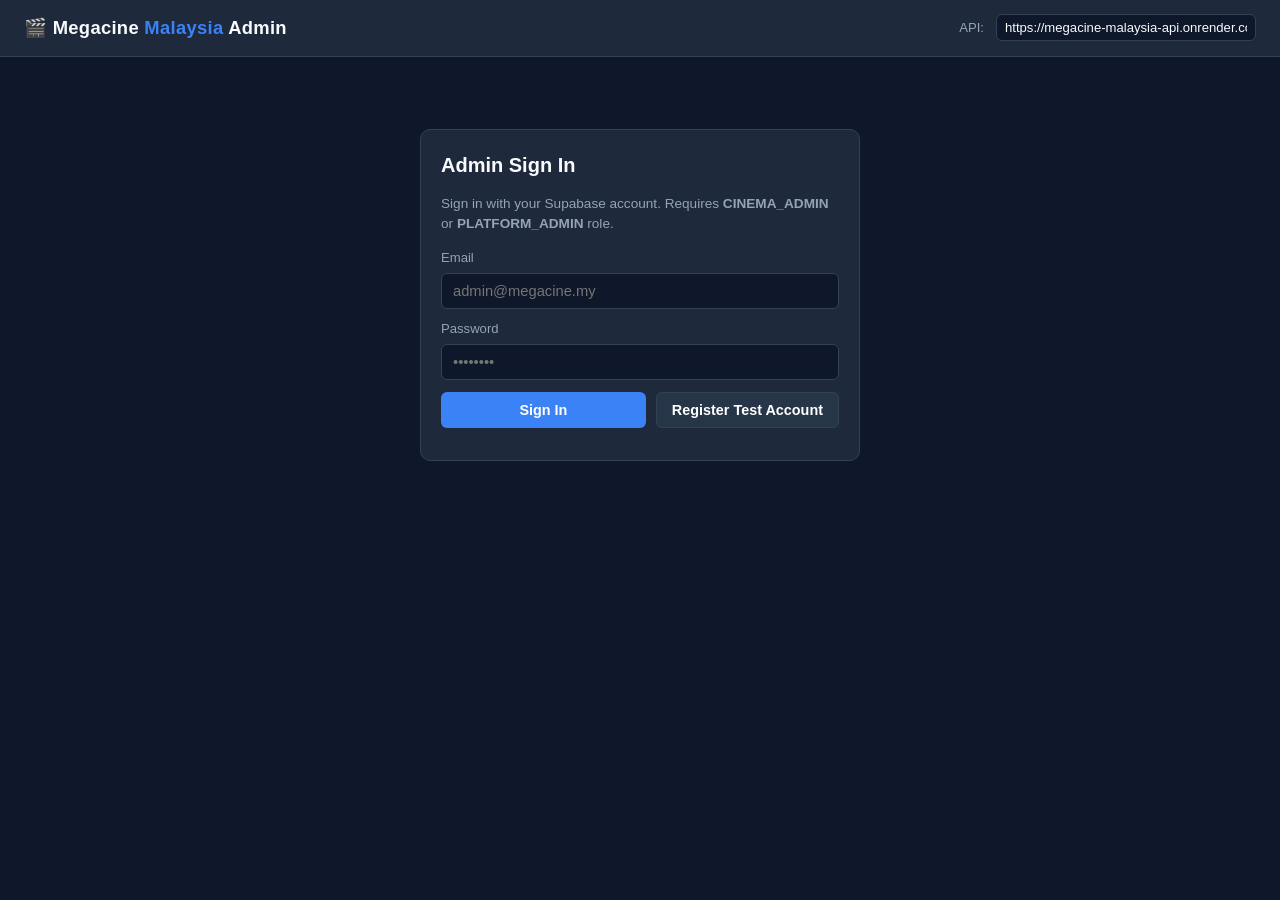
==== admin-web/index.html @ ab8604d0 "chore(monorepo): sync full stack workspace (backend, admin-web, mobile-app, docs)" ====
﻿<!DOCTYPE html>
<html lang="en">
<head>
  <meta charset="UTF-8" />
  <meta name="viewport" content="width=device-width, initial-scale=1.0" />
  <title>Megacine Malaysia — Cinema Admin Portal</title>
  <link rel="stylesheet" href="styles.css" />
</head>
<body>
  <header class="topbar">
    <div class="brand">🎬 Megacine <span>Malaysia</span> Admin</div>
    <div class="topbar-right">
      <label for="apiBaseInput" style="color:#94a3b8;">API:</label>
      <input id="apiBaseInput" type="text" style="width:260px;padding:5px 8px;font-size:0.82rem;" />
      <span id="userBadge" class="hidden"></span>
      <button id="logoutBtn" class="btn btn-secondary btn-sm hidden">Logout</button>
    </div>
  </header>

  <main class="container">
    <!-- Auth Gate -->
    <section id="authSection" class="card auth-card">
      <h2>Admin Sign In</h2>
      <p style="color:#94a3b8;font-size:0.85rem;margin-bottom:14px;">
        Sign in with your Supabase account. Requires <strong>CINEMA_ADMIN</strong> or <strong>PLATFORM_ADMIN</strong> role.
      </p>
      <form id="loginForm">
        <div class="field">
          <label>Email</label>
          <input id="loginEmail" type="email" required placeholder="admin@megacine.my" />
        </div>
        <div class="field">
          <label>Password</label>
          <input id="loginPassword" type="password" required minlength="6" placeholder="••••••••" />
        </div>
        <div style="display:flex;gap:10px;margin-top:12px;">
          <button type="submit" class="btn" style="flex:1;">Sign In</button>
          <button type="button" id="signupBtn" class="btn btn-secondary">Register Test Account</button>
        </div>
      </form>
      <p id="authHint" style="color:#fbbf24;font-size:0.82rem;margin-top:12px;"></p>
    </section>

    <!-- Main Dashboard -->
    <section id="appSection" class="hidden">
      <nav class="tabs">
        <button class="tab-btn active" data-tab="moviesTab">🎥 Movies</button>
        <button class="tab-btn" data-tab="auditoriumsTab">🏛️ Cinemas & Halls</button>
        <button class="tab-btn" data-tab="showtimesTab">🗓️ Showtimes & Seats</button>
        <button class="tab-btn" data-tab="ordersTab">🧾 Cinema Orders</button>
      </nav>

      <!-- TAB 1: MOVIES -->
      <div id="moviesTab" class="tab-panel">
        <div class="card">
          <h3>Create New Movie</h3>
          <form id="createMovieForm" class="form-grid">
            <div class="field"><label>Title *</label><input name="title" required maxlength="200" /></div>
            <div class="field"><label>Duration (mins) *</label><input name="duration_minutes" type="number" min="1" max="600" value="120" required /></div>
            <div class="field"><label>Rating</label><input name="rating" placeholder="P12 / 16 / U" maxlength="15" /></div>
            <div class="field"><label>Language</label><input name="language" value="English" maxlength="50" /></div>
            <div class="field"><label>Release Date</label><input name="release_date" type="date" /></div>
            <div class="field">
              <label>Status</label>
              <select name="status">
                <option value="NOW_SHOWING">NOW_SHOWING</option>
                <option value="COMING_SOON">COMING_SOON</option>
                <option value="ARCHIVED">ARCHIVED</option>
              </select>
            </div>
            <div class="field" style="grid-column:1 / -1;"><label>Synopsis</label><input name="synopsis" placeholder="Short plot summary..." /></div>
            <div><button type="submit" class="btn">+ Add Movie</button></div>
          </form>
        </div>
        <div class="card">
          <h3>Movie Catalog</h3>
          <div class="table-wrap">
            <table>
              <thead><tr><th>Title</th><th>Duration</th><th>Language</th><th>Rating</th><th>Status</th><th>Quick Action</th></tr></thead>
              <tbody id="moviesTableBody"></tbody>
            </table>
          </div>
        </div>
      </div>

      <!-- TAB 2: AUDITORIUMS -->
      <div id="auditoriumsTab" class="tab-panel hidden">
        <div class="card">
          <h3>Create Auditorium & Batch-Generate Seats</h3>
          <form id="createAuditoriumForm" class="form-grid">
            <div class="field"><label>Cinema *</label><select name="cinema_id" id="audCinemaSelect" required></select></div>
            <div class="field"><label>Hall Name *</label><input name="name" placeholder="Hall 2 / IMAX" required maxlength="60" /></div>
            <div class="field"><label>Rows (1-50) *</label><input name="total_rows" type="number" min="1" max="50" value="6" required /></div>
            <div class="field"><label>Cols (1-50) *</label><input name="total_cols" type="number" min="1" max="50" value="10" required /></div>
            <div class="field"><label>VIP Rows (comma separated)</label><input name="vip_rows" placeholder="E,F" /></div>
            <div style="align-self:end;"><button type="submit" class="btn">+ Create Hall & Seats</button></div>
          </form>
        </div>
        <div class="card">
          <h3>Cinemas & Configured Halls</h3>
          <div class="table-wrap">
            <table>
              <thead><tr><th>Cinema</th><th>Location</th><th>Auditoriums</th></tr></thead>
              <tbody id="cinemasTableBody"></tbody>
            </table>
          </div>
        </div>
      </div>

      <!-- TAB 3: SHOWTIMES -->
      <div id="showtimesTab" class="tab-panel hidden">
        <div class="card">
          <h3>Schedule Showtime (Auto Overlap Check + Seat Generation)</h3>
          <form id="createShowtimeForm" class="form-grid">
            <div class="field"><label>Movie *</label><select name="movie_id" id="stMovieSelect" required></select></div>
            <div class="field"><label>Auditorium *</label><select name="auditorium_id" id="stAudSelect" required></select></div>
            <div class="field"><label>Start Time (MYT) *</label><input name="start_time" type="datetime-local" required /></div>
            <div class="field"><label>Base Price (MYR) *</label><input name="base_price" type="number" step="0.50" min="0" value="20.00" required /></div>
            <div class="field"><label>VIP Surcharge (MYR)</label><input name="vip_surcharge" type="number" step="0.50" min="0" value="5.00" required /></div>
            <div style="align-self:end;"><button type="submit" class="btn">+ Publish Showtime</button></div>
          </form>
        </div>
        <div class="card">
          <h3>Scheduled Showtimes</h3>
          <div class="table-wrap">
            <table>
              <thead><tr><th>Movie</th><th>Cinema / Hall</th><th>Start (MYT)</th><th>Base Price</th><th>Status</th><th>Actions</th></tr></thead>
              <tbody id="showtimesTableBody"></tbody>
            </table>
          </div>
        </div>
      </div>

      <!-- TAB 4: ORDERS -->
      <div id="ordersTab" class="tab-panel hidden">
        <div class="card">
          <div style="display:flex;justify-content:space-between;align-items:center;margin-bottom:12px;flex-wrap:wrap;gap:10px;">
            <h3 style="margin:0;">Cinema-Scoped Orders</h3>
            <div style="display:flex;gap:8px;align-items:center;">
              <select id="orderStatusFilter">
                <option value="">All Statuses</option>
                <option value="PENDING_PAYMENT">PENDING_PAYMENT</option>
                <option value="CONFIRMED">CONFIRMED</option>
                <option value="EXPIRED">EXPIRED</option>
                <option value="REFUNDED">REFUNDED</option>
                <option value="CANCELLED">CANCELLED</option>
              </select>
              <button id="refreshOrdersBtn" class="btn btn-secondary btn-sm">Refresh</button>
            </div>
          </div>
          <div class="table-wrap">
            <table>
              <thead><tr><th>Order No</th><th>Status</th><th>Total (MYR)</th><th>Hold Expires (MYT)</th><th>Created (MYT)</th></tr></thead>
              <tbody id="ordersTableBody"></tbody>
            </table>
          </div>
        </div>
      </div>
    </section>
  </main>

  <!-- Live Seat Map Modal -->
  <div id="seatModal" class="modal-backdrop hidden">
    <div class="modal">
      <div style="display:flex;justify-content:space-between;align-items:center;">
        <h3 id="seatModalTitle" style="margin:0;">Live Seat Map</h3>
        <button id="closeSeatModal" class="btn btn-secondary btn-sm">Close</button>
      </div>
      <div class="screen-bar">SCREEN</div>
      <div id="seatGrid" class="seat-grid"></div>
      <div class="legend">
        <span>🟩 AVAILABLE</span>
        <span>🟨 HELD</span>
        <span>🟥 SOLD</span>
        <span>⬜ BLOCKED</span>
        <span>🟪 Bottom bar = VIP</span>
      </div>
    </div>
  </div>

  <div id="toast" class="toast hidden"></div>

  <script src="config.js"></script>
  <script src="app.js"></script>
</body>
</html>
---- admin-web/styles.css ----
﻿:root {
  --bg: #0f172a;
  --surface: #1e293b;
  --surface-2: #273549;
  --border: #334155;
  --text: #f8fafc;
  --muted: #94a3b8;
  --primary: #3b82f6;
  --primary-hover: #2563eb;
  --success: #10b981;
  --warning: #f59e0b;
  --danger: #ef4444;
  --vip: #a855f7;
}
* { box-sizing: border-box; margin: 0; padding: 0; }
body {
  font-family: -apple-system, BlinkMacSystemFont, "Segoe UI", Roboto, sans-serif;
  background: var(--bg); color: var(--text); line-height: 1.5; min-height: 100vh;
}
.hidden { display: none !important; }
.topbar {
  display: flex; justify-content: space-between; align-items: center;
  padding: 14px 24px; background: var(--surface); border-bottom: 1px solid var(--border);
}
.brand { font-size: 1.15rem; font-weight: 700; letter-spacing: 0.3px; }
.brand span { color: var(--primary); }
.topbar-right { display: flex; align-items: center; gap: 12px; font-size: 0.9rem; }
.container { max-width: 1200px; margin: 24px auto; padding: 0 20px; }
.card {
  background: var(--surface); border: 1px solid var(--border);
  border-radius: 10px; padding: 20px; margin-bottom: 20px;
}
.auth-card { max-width: 440px; margin: 72px auto; }
h2 { font-size: 1.25rem; margin-bottom: 14px; }
h3 { font-size: 1.05rem; margin-bottom: 12px; color: #e2e8f0; }
.form-grid { display: grid; grid-template-columns: repeat(auto-fit, minmax(200px, 1fr)); gap: 12px; }
.field { display: flex; flex-direction: column; gap: 5px; margin-bottom: 10px; }
label { font-size: 0.82rem; color: var(--muted); }
input, select, textarea {
  background: var(--bg); color: var(--text); border: 1px solid var(--border);
  border-radius: 6px; padding: 9px 11px; font-size: 0.92rem;
}
input:focus, select:focus, textarea:focus { outline: 2px solid var(--primary); border-color: transparent; }
.btn {
  background: var(--primary); color: #fff; border: none; border-radius: 6px;
  padding: 9px 15px; font-size: 0.9rem; font-weight: 600; cursor: pointer;
}
.btn:hover { background: var(--primary-hover); }
.btn-secondary { background: var(--surface-2); border: 1px solid var(--border); }
.btn-secondary:hover { background: #334155; }
.btn-danger { background: var(--danger); }
.btn-danger:hover { background: #dc2626; }
.btn-sm { padding: 5px 10px; font-size: 0.8rem; }
.tabs { display: flex; gap: 8px; margin-bottom: 18px; flex-wrap: wrap; }
.tab-btn {
  background: var(--surface); color: var(--muted); border: 1px solid var(--border);
  padding: 9px 16px; border-radius: 8px; cursor: pointer; font-weight: 600;
}
.tab-btn.active { background: var(--primary); color: #fff; border-color: var(--primary); }
.table-wrap { overflow-x: auto; }
table { width: 100%; border-collapse: collapse; font-size: 0.88rem; }
th, td { text-align: left; padding: 10px 12px; border-bottom: 1px solid var(--border); }
th { color: var(--muted); font-weight: 600; background: rgba(15,23,42,0.4); }
.badge {
  display: inline-block; padding: 2px 8px; border-radius: 999px;
  font-size: 0.75rem; font-weight: 700;
}
.badge-green { background: rgba(16,185,129,0.2); color: #34d399; }
.badge-amber { background: rgba(245,158,11,0.2); color: #fbbf24; }
.badge-red { background: rgba(239,68,68,0.2); color: #f87171; }
.badge-blue { background: rgba(59,130,246,0.2); color: #60a5fa; }
.badge-gray { background: rgba(148,163,184,0.2); color: #cbd5e1; }
.toast {
  position: fixed; bottom: 24px; right: 24px; padding: 12px 18px; border-radius: 8px;
  background: var(--surface-2); border: 1px solid var(--border); box-shadow: 0 10px 25px rgba(0,0,0,0.4);
  z-index: 1000; max-width: 380px; font-size: 0.9rem;
}
.toast.error { border-color: var(--danger); color: #fecaca; }
.toast.success { border-color: var(--success); color: #a7f3d0; }
.modal-backdrop {
  position: fixed; inset: 0; background: rgba(0,0,0,0.72);
  display: flex; align-items: center; justify-content: center; z-index: 900; padding: 16px;
}
.modal { background: var(--surface); border: 1px solid var(--border); border-radius: 12px; padding: 20px; width: 100%; max-width: 680px; max-height: 90vh; overflow-y: auto; }
.screen-bar {
  text-align: center; padding: 6px; margin: 10px 0 18px; border-radius: 6px;
  background: linear-gradient(90deg, transparent, #475569, transparent); font-size: 0.78rem; letter-spacing: 3px; color: var(--muted);
}
.seat-grid { display: flex; flex-direction: column; gap: 8px; align-items: center; }
.seat-row { display: flex; gap: 6px; align-items: center; }
.row-tag { width: 22px; font-size: 0.8rem; color: var(--muted); font-weight: 700; }
.seat-cell {
  width: 34px; height: 30px; border-radius: 5px; font-size: 0.72rem; font-weight: 700;
  display: flex; align-items: center; justify-content: center; border: 1px solid transparent;
}
.seat-AVAILABLE { background: rgba(16,185,129,0.22); border-color: var(--success); color: #6ee7b7; }
.seat-HELD { background: rgba(245,158,11,0.25); border-color: var(--warning); color: #fcd34d; }
.seat-SOLD { background: rgba(239,68,68,0.25); border-color: var(--danger); color: #fca5a5; }
.seat-BLOCKED { background: rgba(148,163,184,0.2); border-color: #64748b; color: #94a3b8; }
.seat-vip { box-shadow: inset 0 -3px 0 var(--vip); }
.legend { display: flex; gap: 14px; justify-content: center; margin-top: 14px; font-size: 0.8rem; color: var(--muted); flex-wrap: wrap; }
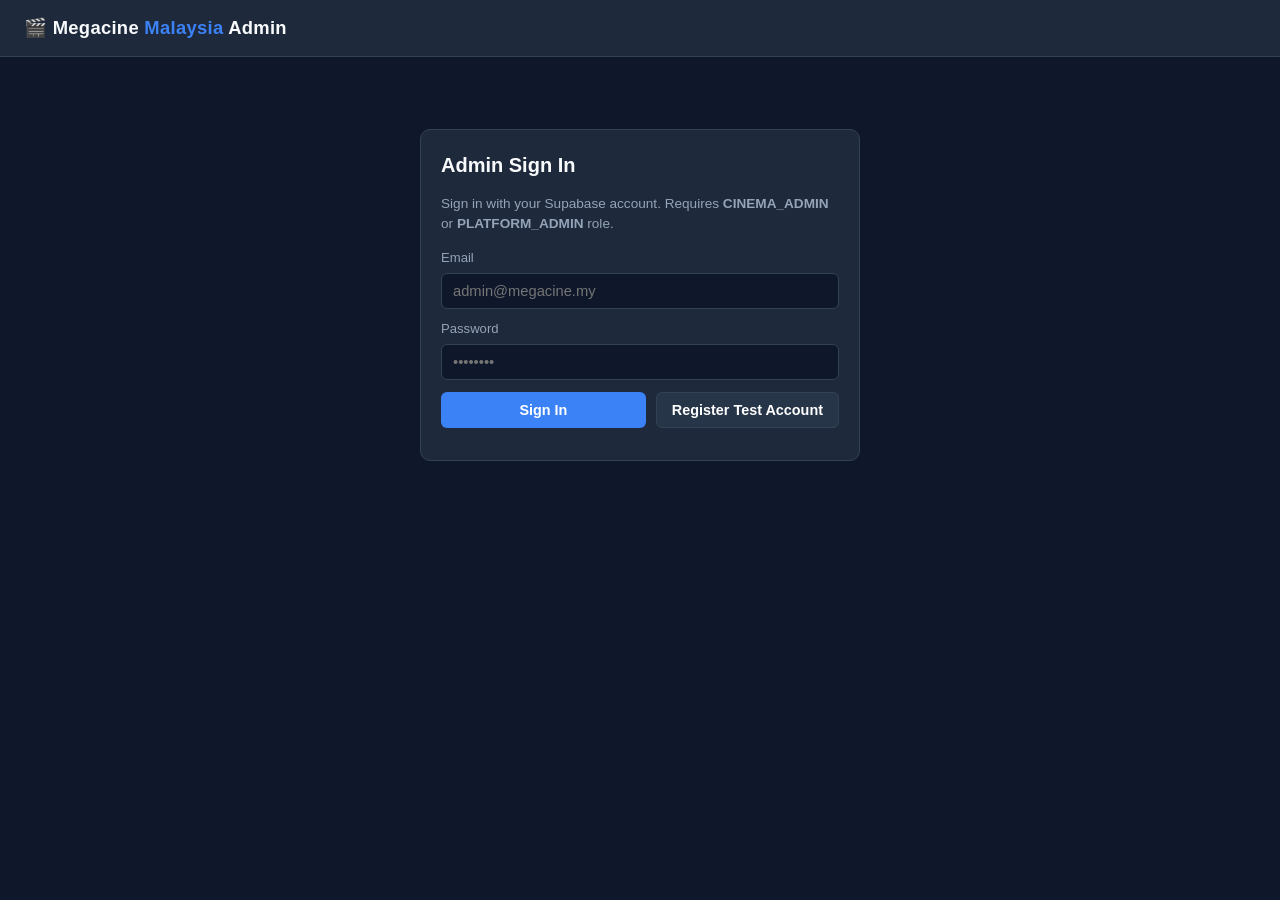
==== commit ea91938d: "remove API input field on web and phone client UI, fixed the API url as static" ====
--- a/admin-web/index.html
+++ b/admin-web/index.html
@@ -10,8 +10,6 @@
   <header class="topbar">
     <div class="brand">🎬 Megacine <span>Malaysia</span> Admin</div>
     <div class="topbar-right">
-      <label for="apiBaseInput" style="color:#94a3b8;">API:</label>
-      <input id="apiBaseInput" type="text" style="width:260px;padding:5px 8px;font-size:0.82rem;" />
       <span id="userBadge" class="hidden"></span>
       <button id="logoutBtn" class="btn btn-secondary btn-sm hidden">Logout</button>
     </div>
@@ -184,3 +182,4 @@
   <script src="app.js"></script>
 </body>
 </html>
+
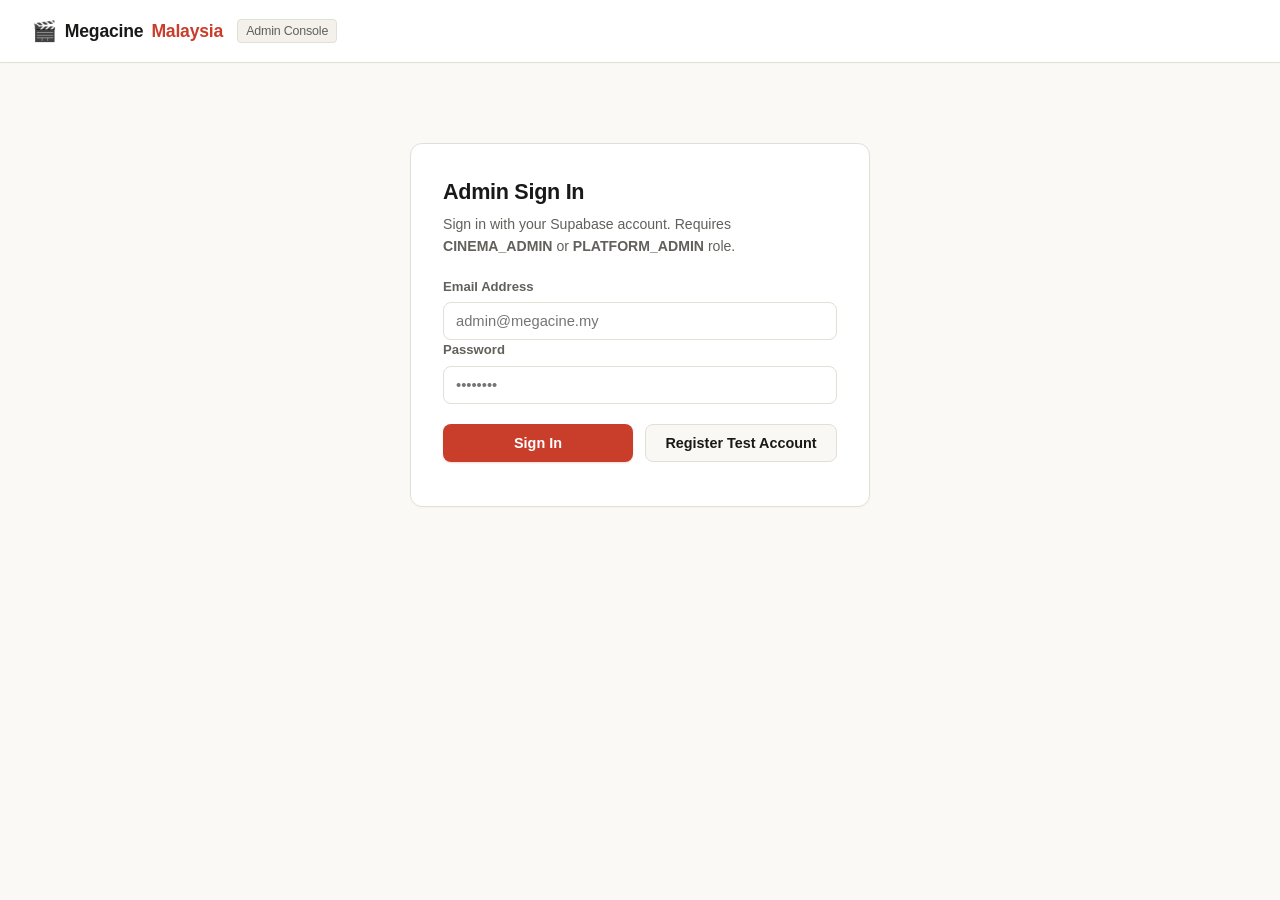
==== commit a0586441: "feat(admin-web): Track A warm-paper UI system overhaul" ====
--- a/admin-web/index.html
+++ b/admin-web/index.html
@@ -4,13 +4,15 @@
   <meta charset="UTF-8" />
   <meta name="viewport" content="width=device-width, initial-scale=1.0" />
   <title>Megacine Malaysia — Cinema Admin Portal</title>
-  <link rel="stylesheet" href="styles.css" />
+  <link rel="stylesheet" href="styles.css?v=3" />
 </head>
 <body>
   <header class="topbar">
-    <div class="brand">🎬 Megacine <span>Malaysia</span> Admin</div>
+    <div class="brand">
+      <span class="brand-badge">🎬</span> Megacine <span>Malaysia</span> <small class="brand-sub">Admin Console</small>
+    </div>
     <div class="topbar-right">
-      <span id="userBadge" class="hidden"></span>
+      <span id="userBadge" class="user-badge hidden" aria-live="polite"></span>
       <button id="logoutBtn" class="btn btn-secondary btn-sm hidden">Logout</button>
     </div>
   </header>
@@ -18,45 +20,56 @@
   <main class="container">
     <!-- Auth Gate -->
     <section id="authSection" class="card auth-card">
-      <h2>Admin Sign In</h2>
-      <p style="color:#94a3b8;font-size:0.85rem;margin-bottom:14px;">
-        Sign in with your Supabase account. Requires <strong>CINEMA_ADMIN</strong> or <strong>PLATFORM_ADMIN</strong> role.
-      </p>
-      <form id="loginForm">
+      <div class="auth-header">
+        <h2>Admin Sign In</h2>
+        <p class="auth-subtitle">
+          Sign in with your Supabase account. Requires <strong>CINEMA_ADMIN</strong> or <strong>PLATFORM_ADMIN</strong> role.
+        </p>
+      </div>
+      <form id="loginForm" novalidate>
         <div class="field">
-          <label>Email</label>
-          <input id="loginEmail" type="email" required placeholder="admin@megacine.my" />
+          <label for="loginEmail">Email Address</label>
+          <input id="loginEmail" type="email" required placeholder="admin@megacine.my" autocomplete="email" />
         </div>
         <div class="field">
-          <label>Password</label>
-          <input id="loginPassword" type="password" required minlength="6" placeholder="••••••••" />
-        </div>
-        <div style="display:flex;gap:10px;margin-top:12px;">
-          <button type="submit" class="btn" style="flex:1;">Sign In</button>
+          <label for="loginPassword">Password</label>
+          <input id="loginPassword" type="password" required minlength="6" placeholder="••••••••" autocomplete="current-password" />
+        </div>
+        <div class="auth-actions">
+          <button type="submit" class="btn btn-primary" id="signInSubmitBtn">Sign In</button>
           <button type="button" id="signupBtn" class="btn btn-secondary">Register Test Account</button>
         </div>
       </form>
-      <p id="authHint" style="color:#fbbf24;font-size:0.82rem;margin-top:12px;"></p>
+      <div id="authHint" class="auth-hint" aria-live="polite"></div>
     </section>
 
     <!-- Main Dashboard -->
     <section id="appSection" class="hidden">
-      <nav class="tabs">
-        <button class="tab-btn active" data-tab="moviesTab">🎥 Movies</button>
-        <button class="tab-btn" data-tab="auditoriumsTab">🏛️ Cinemas & Halls</button>
-        <button class="tab-btn" data-tab="showtimesTab">🗓️ Showtimes & Seats</button>
-        <button class="tab-btn" data-tab="ordersTab">🧾 Cinema Orders</button>
+      <nav class="tabs" role="tablist" aria-label="Admin Navigation">
+        <button class="tab-btn active" role="tab" aria-selected="true" data-tab="moviesTab">🎥 Movies & AI</button>
+        <button class="tab-btn" role="tab" aria-selected="false" data-tab="auditoriumsTab">🏛️ Cinemas & Halls</button>
+        <button class="tab-btn" role="tab" aria-selected="false" data-tab="showtimesTab">🗓️ Showtimes & Seats</button>
+        <button class="tab-btn" role="tab" aria-selected="false" data-tab="ordersTab">🧾 Cinema Orders</button>
       </nav>
 
       <!-- TAB 1: MOVIES -->
-      <div id="moviesTab" class="tab-panel">
-        <div class="card">
-          <h3>Create New Movie</h3>
-          <form id="createMovieForm" class="form-grid">
-            <div class="field"><label>Title *</label><input name="title" required maxlength="200" /></div>
+      <div id="moviesTab" class="tab-panel" role="tabpanel">
+        <div class="card">
+          <div class="card-header-flex">
+            <div>
+              <h3>Create New Movie</h3>
+              <p class="section-desc">Add movies to the catalog or use AI auto-fill to populate metadata.</p>
+            </div>
+          </div>
+          <form id="createMovieForm" class="form-grid" novalidate>
+            <div class="field"><label>Title *</label><input name="title" required maxlength="200" placeholder="Movie title" /></div>
             <div class="field"><label>Duration (mins) *</label><input name="duration_minutes" type="number" min="1" max="600" value="120" required /></div>
             <div class="field"><label>Rating</label><input name="rating" placeholder="P12 / 16 / U" maxlength="15" /></div>
             <div class="field"><label>Language</label><input name="language" value="English" maxlength="50" /></div>
+            <div class="field"><label>Genre</label><input name="genre" placeholder="Sci-Fi / Action / Drama" maxlength="50" /></div>
+            <div class="field"><label>Poster URL</label><input name="poster_url" placeholder="https://..." maxlength="500" /></div>
+            <div class="field"><label>YouTube Trailer URL</label><input name="trailer_url" placeholder="https://youtu.be/..." maxlength="500" /></div>
+            <div class="field"><label>Selection Week</label><input name="selection_week" placeholder="2026-W48" maxlength="20" /></div>
             <div class="field"><label>Release Date</label><input name="release_date" type="date" /></div>
             <div class="field">
               <label>Status</label>
@@ -66,76 +79,140 @@
                 <option value="ARCHIVED">ARCHIVED</option>
               </select>
             </div>
-            <div class="field" style="grid-column:1 / -1;"><label>Synopsis</label><input name="synopsis" placeholder="Short plot summary..." /></div>
-            <div><button type="submit" class="btn">+ Add Movie</button></div>
+            <div class="field span-full"><label>Synopsis</label><textarea name="synopsis" rows="2" placeholder="Short plot summary..."></textarea></div>
+            <div class="form-footer span-full">
+              <button type="submit" class="btn btn-primary">+ Add Movie</button>
+              <div class="ai-group">
+                <select id="aiModelSelect" aria-label="Select AI Model">
+                  <option value="gemini-3.5-flash-lite">gemini-3.5-flash-lite</option>
+                  <option value="gemini-3.8-flash">gemini-3.8-flash</option>
+                  <option value="gemini-4-hydrogen">gemini-4-hydrogen</option>
+                </select>
+                <button type="button" id="aiAutofillBtn" class="btn btn-ai">✨ AI Auto-Fill</button>
+              </div>
+            </div>
           </form>
         </div>
         <div class="card">
-          <h3>Movie Catalog</h3>
-          <div class="table-wrap">
-            <table>
-              <thead><tr><th>Title</th><th>Duration</th><th>Language</th><th>Rating</th><th>Status</th><th>Quick Action</th></tr></thead>
-              <tbody id="moviesTableBody"></tbody>
+          <div class="card-header-flex">
+            <h3>Movie Catalog</h3>
+            <span class="badge badge-gray" id="movieCountBadge">0 movies</span>
+          </div>
+          <div class="table-wrap">
+            <table>
+              <thead>
+                <tr>
+                  <th>Title</th>
+                  <th>Duration</th>
+                  <th>Language</th>
+                  <th>Rating</th>
+                  <th>Status</th>
+                  <th style="text-align: right;">Quick Action</th>
+                </tr>
+              </thead>
+              <tbody id="moviesTableBody">
+                <tr><td colspan="6" class="table-loading">Loading movies catalog...</td></tr>
+              </tbody>
             </table>
           </div>
         </div>
       </div>
 
       <!-- TAB 2: AUDITORIUMS -->
-      <div id="auditoriumsTab" class="tab-panel hidden">
-        <div class="card">
-          <h3>Create Auditorium & Batch-Generate Seats</h3>
-          <form id="createAuditoriumForm" class="form-grid">
+      <div id="auditoriumsTab" class="tab-panel hidden" role="tabpanel">
+        <div class="card">
+          <div class="card-header-flex">
+            <div>
+              <h3>Create Auditorium & Batch-Generate Seats</h3>
+              <p class="section-desc">Configure screening halls and automatically generate seat grids with VIP row mapping.</p>
+            </div>
+          </div>
+          <form id="createAuditoriumForm" class="form-grid" novalidate>
             <div class="field"><label>Cinema *</label><select name="cinema_id" id="audCinemaSelect" required></select></div>
             <div class="field"><label>Hall Name *</label><input name="name" placeholder="Hall 2 / IMAX" required maxlength="60" /></div>
             <div class="field"><label>Rows (1-50) *</label><input name="total_rows" type="number" min="1" max="50" value="6" required /></div>
             <div class="field"><label>Cols (1-50) *</label><input name="total_cols" type="number" min="1" max="50" value="10" required /></div>
             <div class="field"><label>VIP Rows (comma separated)</label><input name="vip_rows" placeholder="E,F" /></div>
-            <div style="align-self:end;"><button type="submit" class="btn">+ Create Hall & Seats</button></div>
+            <div class="form-actions-inline">
+              <button type="submit" class="btn btn-primary">+ Create Hall & Seats</button>
+            </div>
           </form>
         </div>
         <div class="card">
-          <h3>Cinemas & Configured Halls</h3>
-          <div class="table-wrap">
-            <table>
-              <thead><tr><th>Cinema</th><th>Location</th><th>Auditoriums</th></tr></thead>
-              <tbody id="cinemasTableBody"></tbody>
+          <div class="card-header-flex">
+            <h3>Cinemas & Configured Halls</h3>
+          </div>
+          <div class="table-wrap">
+            <table>
+              <thead>
+                <tr>
+                  <th>Cinema</th>
+                  <th>Location</th>
+                  <th>Auditoriums & Capacity</th>
+                </tr>
+              </thead>
+              <tbody id="cinemasTableBody">
+                <tr><td colspan="3" class="table-loading">Loading cinemas...</td></tr>
+              </tbody>
             </table>
           </div>
         </div>
       </div>
 
       <!-- TAB 3: SHOWTIMES -->
-      <div id="showtimesTab" class="tab-panel hidden">
-        <div class="card">
-          <h3>Schedule Showtime (Auto Overlap Check + Seat Generation)</h3>
-          <form id="createShowtimeForm" class="form-grid">
+      <div id="showtimesTab" class="tab-panel hidden" role="tabpanel">
+        <div class="card">
+          <div class="card-header-flex">
+            <div>
+              <h3>Schedule Showtime</h3>
+              <p class="section-desc">Publish showtimes with automatic overlap prevention and seat inventory generation.</p>
+            </div>
+          </div>
+          <form id="createShowtimeForm" class="form-grid" novalidate>
             <div class="field"><label>Movie *</label><select name="movie_id" id="stMovieSelect" required></select></div>
             <div class="field"><label>Auditorium *</label><select name="auditorium_id" id="stAudSelect" required></select></div>
             <div class="field"><label>Start Time (MYT) *</label><input name="start_time" type="datetime-local" required /></div>
             <div class="field"><label>Base Price (MYR) *</label><input name="base_price" type="number" step="0.50" min="0" value="20.00" required /></div>
-            <div class="field"><label>VIP Surcharge (MYR)</label><input name="vip_surcharge" type="number" step="0.50" min="0" value="5.00" required /></div>
-            <div style="align-self:end;"><button type="submit" class="btn">+ Publish Showtime</button></div>
+            <div class="field"><label>VIP Surcharge (MYR) *</label><input name="vip_surcharge" type="number" step="0.50" min="0" value="5.00" required /></div>
+            <div class="form-actions-inline">
+              <button type="submit" class="btn btn-primary">+ Publish Showtime</button>
+            </div>
           </form>
         </div>
         <div class="card">
-          <h3>Scheduled Showtimes</h3>
-          <div class="table-wrap">
-            <table>
-              <thead><tr><th>Movie</th><th>Cinema / Hall</th><th>Start (MYT)</th><th>Base Price</th><th>Status</th><th>Actions</th></tr></thead>
-              <tbody id="showtimesTableBody"></tbody>
+          <div class="card-header-flex">
+            <h3>Scheduled Showtimes</h3>
+          </div>
+          <div class="table-wrap">
+            <table>
+              <thead>
+                <tr>
+                  <th>Movie</th>
+                  <th>Cinema / Hall</th>
+                  <th>Start (MYT)</th>
+                  <th>Base Price</th>
+                  <th>Status</th>
+                  <th style="text-align: right;">Actions</th>
+                </tr>
+              </thead>
+              <tbody id="showtimesTableBody">
+                <tr><td colspan="6" class="table-loading">Loading showtimes...</td></tr>
+              </tbody>
             </table>
           </div>
         </div>
       </div>
 
       <!-- TAB 4: ORDERS -->
-      <div id="ordersTab" class="tab-panel hidden">
-        <div class="card">
-          <div style="display:flex;justify-content:space-between;align-items:center;margin-bottom:12px;flex-wrap:wrap;gap:10px;">
-            <h3 style="margin:0;">Cinema-Scoped Orders</h3>
-            <div style="display:flex;gap:8px;align-items:center;">
-              <select id="orderStatusFilter">
+      <div id="ordersTab" class="tab-panel hidden" role="tabpanel">
+        <div class="card">
+          <div class="card-header-flex" style="margin-bottom:16px;">
+            <div>
+              <h3>Cinema-Scoped Orders</h3>
+              <p class="section-desc">Audit financial transactions, booking holds, and order lifecycle statuses.</p>
+            </div>
+            <div class="order-filter-bar">
+              <select id="orderStatusFilter" aria-label="Filter Orders by Status">
                 <option value="">All Statuses</option>
                 <option value="PENDING_PAYMENT">PENDING_PAYMENT</option>
                 <option value="CONFIRMED">CONFIRMED</option>
@@ -148,8 +225,18 @@
           </div>
           <div class="table-wrap">
             <table>
-              <thead><tr><th>Order No</th><th>Status</th><th>Total (MYR)</th><th>Hold Expires (MYT)</th><th>Created (MYT)</th></tr></thead>
-              <tbody id="ordersTableBody"></tbody>
+              <thead>
+                <tr>
+                  <th>Order No</th>
+                  <th>Status</th>
+                  <th style="text-align: right;">Total (MYR)</th>
+                  <th>Hold Expires (MYT)</th>
+                  <th>Created (MYT)</th>
+                </tr>
+              </thead>
+              <tbody id="ordersTableBody">
+                <tr><td colspan="5" class="table-loading">Loading orders...</td></tr>
+              </tbody>
             </table>
           </div>
         </div>
@@ -158,28 +245,29 @@
   </main>
 
   <!-- Live Seat Map Modal -->
-  <div id="seatModal" class="modal-backdrop hidden">
+  <div id="seatModal" class="modal-backdrop hidden" role="dialog" aria-modal="true" aria-labelledby="seatModalTitle">
     <div class="modal">
-      <div style="display:flex;justify-content:space-between;align-items:center;">
+      <div class="modal-header">
         <h3 id="seatModalTitle" style="margin:0;">Live Seat Map</h3>
         <button id="closeSeatModal" class="btn btn-secondary btn-sm">Close</button>
       </div>
-      <div class="screen-bar">SCREEN</div>
+      <div class="screen-stage-wrapper">
+        <div class="screen-bar">CINEMA SCREEN</div>
+      </div>
       <div id="seatGrid" class="seat-grid"></div>
       <div class="legend">
-        <span>🟩 AVAILABLE</span>
-        <span>🟨 HELD</span>
-        <span>🟥 SOLD</span>
-        <span>⬜ BLOCKED</span>
-        <span>🟪 Bottom bar = VIP</span>
+        <span class="legend-item"><i class="legend-dot seat-AVAILABLE"></i> AVAILABLE</span>
+        <span class="legend-item"><i class="legend-dot seat-HELD"></i> HELD</span>
+        <span class="legend-item"><i class="legend-dot seat-SOLD"></i> SOLD</span>
+        <span class="legend-item"><i class="legend-dot seat-BLOCKED"></i> BLOCKED</span>
+        <span class="legend-item"><i class="legend-dot seat-vip"></i> VIP Zone</span>
       </div>
     </div>
   </div>
 
-  <div id="toast" class="toast hidden"></div>
-
-  <script src="config.js"></script>
-  <script src="app.js"></script>
+  <div id="toast" class="toast hidden" role="status" aria-live="polite"></div>
+
+  <script src="config.js?v=3"></script>
+  <script src="app.js?v=3"></script>
 </body>
 </html>
-
--- a/admin-web/styles.css
+++ b/admin-web/styles.css
@@ -1,101 +1,747 @@
-﻿:root {
-  --bg: #0f172a;
-  --surface: #1e293b;
-  --surface-2: #273549;
-  --border: #334155;
-  --text: #f8fafc;
-  --muted: #94a3b8;
-  --primary: #3b82f6;
-  --primary-hover: #2563eb;
-  --success: #10b981;
-  --warning: #f59e0b;
-  --danger: #ef4444;
-  --vip: #a855f7;
-}
-* { box-sizing: border-box; margin: 0; padding: 0; }
+﻿/* ==========================================================================
+   Megacine Malaysia — Admin Web Design System (Track A: Warm Organic Paper & Dark Stage)
+   ========================================================================== */
+
+:root {
+  /* 60% Background Base */
+  --bg: #FAF9F5;
+  --bg-subtle: #F3F1EA;
+  --surface: #FFFFFF;
+  --surface-alt: #F9F8F4;
+
+  /* 30% Structural Surface & Text */
+  --border: #E2DFD7;
+  --border-strong: #D1CEC5;
+  --text: #191918;
+  --muted: #62605B;
+  --muted-light: #8C8982;
+
+  /* 10% Cinema Accent (Classic Crimson #C83E2B) */
+  --primary: #C83E2B;
+  --primary-hover: #A93221;
+  --primary-light: rgba(200, 62, 43, 0.1);
+  --primary-focus: rgba(200, 62, 43, 0.28);
+
+  /* Semantic Status Colors (WCAG AA Compliant) */
+  --success: #0D8A5F;
+  --success-bg: rgba(13, 138, 95, 0.12);
+  --warning: #B45309;
+  --warning-bg: rgba(180, 83, 9, 0.12);
+  --danger: #C83E2B;
+  --danger-bg: rgba(200, 62, 43, 0.12);
+  --info: #0284C7;
+  --info-bg: rgba(2, 132, 199, 0.12);
+  --gray-badge: #64748B;
+  --gray-badge-bg: rgba(100, 116, 139, 0.12);
+  --vip: #8B5CF6;
+
+  /* Cinema Dark Stage (Auditorium Seat Map) */
+  --stage-bg: #191918;
+  --stage-border: #2C2B29;
+  --stage-text: #F3F1EA;
+}
+
+* {
+  box-sizing: border-box;
+  margin: 0;
+  padding: 0;
+}
+
 body {
-  font-family: -apple-system, BlinkMacSystemFont, "Segoe UI", Roboto, sans-serif;
-  background: var(--bg); color: var(--text); line-height: 1.5; min-height: 100vh;
-}
-.hidden { display: none !important; }
+  font-family: -apple-system, BlinkMacSystemFont, "Segoe UI", Roboto, "Helvetica Neue", Arial, sans-serif;
+  background: var(--bg);
+  color: var(--text);
+  line-height: 1.5;
+  min-height: 100vh;
+  -webkit-font-smoothing: antialiased;
+}
+
+.hidden {
+  display: none !important;
+}
+
+/* --------------------------------------------------------------------------
+   Top Navigation Bar
+   -------------------------------------------------------------------------- */
 .topbar {
-  display: flex; justify-content: space-between; align-items: center;
-  padding: 14px 24px; background: var(--surface); border-bottom: 1px solid var(--border);
-}
-.brand { font-size: 1.15rem; font-weight: 700; letter-spacing: 0.3px; }
-.brand span { color: var(--primary); }
-.topbar-right { display: flex; align-items: center; gap: 12px; font-size: 0.9rem; }
-.container { max-width: 1200px; margin: 24px auto; padding: 0 20px; }
+  display: flex;
+  justify-content: space-between;
+  align-items: center;
+  padding: 16px 32px;
+  background: var(--surface);
+  border-bottom: 1px solid var(--border);
+  position: sticky;
+  top: 0;
+  z-index: 100;
+  box-shadow: 0 1px 3px rgba(0, 0, 0, 0.02);
+}
+
+.brand {
+  font-size: 1.1rem;
+  font-weight: 700;
+  letter-spacing: -0.2px;
+  display: flex;
+  align-items: center;
+  gap: 8px;
+}
+
+.brand span {
+  color: var(--primary);
+}
+
+.brand-badge {
+  font-size: 1.25rem;
+}
+
+.brand-sub {
+  font-size: 0.78rem;
+  font-weight: 500;
+  color: var(--muted);
+  background: var(--bg-subtle);
+  padding: 2px 8px;
+  border-radius: 4px;
+  margin-left: 6px;
+  border: 1px solid var(--border);
+}
+
+.topbar-right {
+  display: flex;
+  align-items: center;
+  gap: 14px;
+  font-size: 0.88rem;
+}
+
+.user-badge {
+  background: var(--bg-subtle);
+  border: 1px solid var(--border);
+  padding: 4px 12px;
+  border-radius: 6px;
+  font-weight: 600;
+  color: var(--text);
+  font-variant-numeric: tabular-nums;
+}
+
+/* --------------------------------------------------------------------------
+   Layout & Containers
+   -------------------------------------------------------------------------- */
+.container {
+  max-width: 1280px;
+  margin: 32px auto;
+  padding: 0 24px;
+}
+
 .card {
-  background: var(--surface); border: 1px solid var(--border);
-  border-radius: 10px; padding: 20px; margin-bottom: 20px;
-}
-.auth-card { max-width: 440px; margin: 72px auto; }
-h2 { font-size: 1.25rem; margin-bottom: 14px; }
-h3 { font-size: 1.05rem; margin-bottom: 12px; color: #e2e8f0; }
-.form-grid { display: grid; grid-template-columns: repeat(auto-fit, minmax(200px, 1fr)); gap: 12px; }
-.field { display: flex; flex-direction: column; gap: 5px; margin-bottom: 10px; }
-label { font-size: 0.82rem; color: var(--muted); }
+  background: var(--surface);
+  border: 1px solid var(--border);
+  border-radius: 12px;
+  padding: 24px;
+  margin-bottom: 24px;
+  box-shadow: 0 1px 3px rgba(0, 0, 0, 0.02);
+}
+
+.auth-card {
+  max-width: 460px;
+  margin: 80px auto;
+  padding: 32px;
+}
+
+.auth-header {
+  margin-bottom: 20px;
+}
+
+.auth-subtitle {
+  color: var(--muted);
+  font-size: 0.88rem;
+  margin-top: 6px;
+  line-height: 1.5;
+}
+
+.auth-actions {
+  display: flex;
+  gap: 12px;
+  margin-top: 20px;
+}
+
+.auth-actions .btn {
+  flex: 1;
+}
+
+.auth-hint {
+  color: var(--warning);
+  font-size: 0.82rem;
+  margin-top: 12px;
+  font-variant-numeric: tabular-nums;
+}
+
+h2 {
+  font-size: 1.35rem;
+  font-weight: 700;
+  color: var(--text);
+  letter-spacing: -0.3px;
+}
+
+h3 {
+  font-size: 1.1rem;
+  font-weight: 700;
+  color: var(--text);
+  letter-spacing: -0.2px;
+}
+
+.section-desc {
+  font-size: 0.85rem;
+  color: var(--muted);
+  margin-top: 2px;
+  margin-bottom: 14px;
+}
+
+.card-header-flex {
+  display: flex;
+  justify-content: space-between;
+  align-items: center;
+  margin-bottom: 16px;
+  flex-wrap: wrap;
+  gap: 12px;
+}
+
+/* --------------------------------------------------------------------------
+   Tabs
+   -------------------------------------------------------------------------- */
+.tabs {
+  display: flex;
+  gap: 8px;
+  margin-bottom: 24px;
+  flex-wrap: wrap;
+  border-bottom: 1px solid var(--border);
+  padding-bottom: 16px;
+}
+
+.tab-btn {
+  background: var(--surface);
+  color: var(--muted);
+  border: 1px solid var(--border);
+  padding: 10px 18px;
+  border-radius: 8px;
+  cursor: pointer;
+  font-weight: 600;
+  font-size: 0.9rem;
+  transition: all 150ms cubic-bezier(0.16, 1, 0.3, 1);
+}
+
+.tab-btn:hover {
+  background: var(--bg-subtle);
+  color: var(--text);
+  border-color: var(--border-strong);
+}
+
+.tab-btn.active {
+  background: var(--primary);
+  color: #FFFFFF;
+  border-color: var(--primary);
+  box-shadow: 0 2px 4px rgba(200, 62, 43, 0.2);
+}
+
+/* --------------------------------------------------------------------------
+   Forms & Inputs (Compact High Density)
+   -------------------------------------------------------------------------- */
+.form-grid {
+  display: grid;
+  grid-template-columns: repeat(auto-fit, minmax(220px, 1fr));
+  gap: 16px;
+}
+
+.field {
+  display: flex;
+  flex-direction: column;
+  gap: 6px;
+}
+
+.span-full {
+  grid-column: 1 / -1;
+}
+
+label {
+  font-size: 0.82rem;
+  font-weight: 600;
+  color: var(--muted);
+}
+
 input, select, textarea {
-  background: var(--bg); color: var(--text); border: 1px solid var(--border);
-  border-radius: 6px; padding: 9px 11px; font-size: 0.92rem;
-}
-input:focus, select:focus, textarea:focus { outline: 2px solid var(--primary); border-color: transparent; }
+  background: var(--surface);
+  color: var(--text);
+  border: 1px solid var(--border);
+  border-radius: 8px;
+  padding: 10px 12px;
+  font-size: 0.92rem;
+  font-family: inherit;
+  transition: border-color 150ms ease, box-shadow 150ms ease;
+}
+
+input:hover, select:hover, textarea:hover {
+  border-color: var(--border-strong);
+}
+
+input:focus, select:focus, textarea:focus {
+  outline: none;
+  border-color: var(--primary);
+  box-shadow: 0 0 0 3px var(--primary-focus);
+}
+
+textarea {
+  resize: vertical;
+  min-height: 60px;
+}
+
+.form-footer {
+  grid-column: 1 / -1;
+  display: flex;
+  justify-content: space-between;
+  align-items: center;
+  flex-wrap: wrap;
+  gap: 12px;
+  margin-top: 8px;
+  padding-top: 16px;
+  border-top: 1px solid var(--border);
+}
+
+.form-actions-inline {
+  display: flex;
+  align-items: flex-end;
+}
+
+.ai-group {
+  display: flex;
+  gap: 8px;
+  align-items: center;
+}
+
+.ai-group select {
+  padding: 8px 12px;
+  font-size: 0.85rem;
+  background: var(--bg-subtle);
+}
+
+/* --------------------------------------------------------------------------
+   Buttons (Single Primary CTA Rule per Card)
+   -------------------------------------------------------------------------- */
 .btn {
-  background: var(--primary); color: #fff; border: none; border-radius: 6px;
-  padding: 9px 15px; font-size: 0.9rem; font-weight: 600; cursor: pointer;
-}
-.btn:hover { background: var(--primary-hover); }
-.btn-secondary { background: var(--surface-2); border: 1px solid var(--border); }
-.btn-secondary:hover { background: #334155; }
-.btn-danger { background: var(--danger); }
-.btn-danger:hover { background: #dc2626; }
-.btn-sm { padding: 5px 10px; font-size: 0.8rem; }
-.tabs { display: flex; gap: 8px; margin-bottom: 18px; flex-wrap: wrap; }
-.tab-btn {
-  background: var(--surface); color: var(--muted); border: 1px solid var(--border);
-  padding: 9px 16px; border-radius: 8px; cursor: pointer; font-weight: 600;
-}
-.tab-btn.active { background: var(--primary); color: #fff; border-color: var(--primary); }
-.table-wrap { overflow-x: auto; }
-table { width: 100%; border-collapse: collapse; font-size: 0.88rem; }
-th, td { text-align: left; padding: 10px 12px; border-bottom: 1px solid var(--border); }
-th { color: var(--muted); font-weight: 600; background: rgba(15,23,42,0.4); }
+  display: inline-flex;
+  align-items: center;
+  justify-content: center;
+  gap: 6px;
+  border: none;
+  border-radius: 8px;
+  padding: 10px 18px;
+  font-size: 0.9rem;
+  font-weight: 600;
+  cursor: pointer;
+  font-family: inherit;
+  transition: all 150ms cubic-bezier(0.16, 1, 0.3, 1);
+  text-decoration: none;
+  font-variant-numeric: tabular-nums;
+}
+
+.btn-primary {
+  background: var(--primary);
+  color: #FFFFFF;
+  box-shadow: 0 1px 2px rgba(200, 62, 43, 0.2);
+}
+
+.btn-primary:hover {
+  background: var(--primary-hover);
+  box-shadow: 0 2px 6px rgba(200, 62, 43, 0.3);
+}
+
+.btn-secondary {
+  background: var(--surface-alt);
+  color: var(--text);
+  border: 1px solid var(--border);
+}
+
+.btn-secondary:hover {
+  background: var(--bg-subtle);
+  border-color: var(--border-strong);
+}
+
+.btn-danger {
+  background: var(--danger-bg);
+  color: var(--danger);
+  border: 1px solid rgba(200, 62, 43, 0.3);
+}
+
+.btn-danger:hover {
+  background: var(--danger);
+  color: #FFFFFF;
+}
+
+.btn-ai {
+  background: var(--primary-light);
+  color: var(--primary);
+  border: 1px solid rgba(200, 62, 43, 0.25);
+  font-weight: 700;
+}
+
+.btn-ai:hover {
+  background: var(--primary);
+  color: #FFFFFF;
+}
+
+.btn-sm {
+  padding: 6px 12px;
+  font-size: 0.82rem;
+  border-radius: 6px;
+}
+
+.btn:disabled, .btn[disabled] {
+  opacity: 0.6;
+  cursor: not-allowed;
+}
+
+/* --------------------------------------------------------------------------
+   Data Tables & Badges
+   -------------------------------------------------------------------------- */
+.table-wrap {
+  overflow-x: auto;
+  border: 1px solid var(--border);
+  border-radius: 8px;
+  background: var(--surface);
+}
+
+table {
+  width: 100%;
+  border-collapse: collapse;
+  font-size: 0.88rem;
+  text-align: left;
+}
+
+th, td {
+  padding: 12px 16px;
+  border-bottom: 1px solid var(--border);
+  font-variant-numeric: tabular-nums;
+}
+
+th {
+  color: var(--muted);
+  font-weight: 600;
+  background: var(--bg-subtle);
+  font-size: 0.8rem;
+  letter-spacing: 0.3px;
+  text-transform: uppercase;
+}
+
+tr:last-child td {
+  border-bottom: none;
+}
+
+tbody tr {
+  transition: background-color 150ms ease;
+}
+
+tbody tr:hover {
+  background-color: var(--surface-alt);
+}
+
+.table-loading {
+  text-align: center;
+  color: var(--muted);
+  padding: 32px !important;
+  font-style: italic;
+}
+
 .badge {
-  display: inline-block; padding: 2px 8px; border-radius: 999px;
-  font-size: 0.75rem; font-weight: 700;
-}
-.badge-green { background: rgba(16,185,129,0.2); color: #34d399; }
-.badge-amber { background: rgba(245,158,11,0.2); color: #fbbf24; }
-.badge-red { background: rgba(239,68,68,0.2); color: #f87171; }
-.badge-blue { background: rgba(59,130,246,0.2); color: #60a5fa; }
-.badge-gray { background: rgba(148,163,184,0.2); color: #cbd5e1; }
+  display: inline-flex;
+  align-items: center;
+  padding: 3px 10px;
+  border-radius: 999px;
+  font-size: 0.75rem;
+  font-weight: 700;
+  letter-spacing: 0.2px;
+  font-variant-numeric: tabular-nums;
+}
+
+.badge-green {
+  background: var(--success-bg);
+  color: var(--success);
+  border: 1px solid rgba(13, 138, 95, 0.2);
+}
+
+.badge-amber {
+  background: var(--warning-bg);
+  color: var(--warning);
+  border: 1px solid rgba(180, 83, 9, 0.2);
+}
+
+.badge-red {
+  background: var(--danger-bg);
+  color: var(--danger);
+  border: 1px solid rgba(200, 62, 43, 0.2);
+}
+
+.badge-blue {
+  background: var(--info-bg);
+  color: var(--info);
+  border: 1px solid rgba(2, 132, 199, 0.2);
+}
+
+.badge-gray {
+  background: var(--gray-badge-bg);
+  color: var(--gray-badge);
+  border: 1px solid rgba(100, 116, 139, 0.2);
+}
+
+.order-filter-bar {
+  display: flex;
+  gap: 10px;
+  align-items: center;
+}
+
+/* --------------------------------------------------------------------------
+   Live Dark-Stage Seat Map Modal
+   -------------------------------------------------------------------------- */
+.modal-backdrop {
+  position: fixed;
+  inset: 0;
+  background: rgba(25, 25, 24, 0.75);
+  backdrop-filter: blur(4px);
+  display: flex;
+  align-items: center;
+  justify-content: center;
+  z-index: 1000;
+  padding: 16px;
+  animation: fadeIn 150ms cubic-bezier(0.16, 1, 0.3, 1);
+}
+
+.modal {
+  background: var(--surface);
+  border: 1px solid var(--border);
+  border-radius: 16px;
+  padding: 28px;
+  width: 100%;
+  max-width: 760px;
+  max-height: 90vh;
+  overflow-y: auto;
+  box-shadow: 0 20px 40px rgba(0, 0, 0, 0.2);
+  animation: scaleIn 150ms cubic-bezier(0.16, 1, 0.3, 1);
+}
+
+.modal-header {
+  display: flex;
+  justify-content: space-between;
+  align-items: center;
+  margin-bottom: 20px;
+  border-bottom: 1px solid var(--border);
+  padding-bottom: 14px;
+}
+
+.screen-stage-wrapper {
+  background: var(--stage-bg);
+  border: 1px solid var(--stage-border);
+  border-radius: 8px;
+  padding: 14px 20px;
+  margin-bottom: 24px;
+  text-align: center;
+}
+
+.screen-bar {
+  font-size: 0.75rem;
+  letter-spacing: 4px;
+  font-weight: 700;
+  color: var(--stage-text);
+  opacity: 0.85;
+  border-bottom: 2px solid var(--primary);
+  display: inline-block;
+  padding-bottom: 4px;
+  padding-left: 20px;
+  padding-right: 20px;
+}
+
+.seat-grid {
+  display: flex;
+  flex-direction: column;
+  gap: 8px;
+  align-items: center;
+  background: var(--stage-bg);
+  border: 1px solid var(--stage-border);
+  border-radius: 12px;
+  padding: 24px 16px;
+  margin-bottom: 20px;
+  overflow-x: auto;
+}
+
+.seat-row {
+  display: flex;
+  gap: 6px;
+  align-items: center;
+}
+
+.row-tag {
+  width: 26px;
+  font-size: 0.8rem;
+  color: var(--muted-light);
+  font-weight: 700;
+  text-align: center;
+  font-variant-numeric: tabular-nums;
+}
+
+.seat-cell {
+  width: 36px;
+  height: 32px;
+  border-radius: 6px;
+  font-size: 0.72rem;
+  font-weight: 700;
+  display: flex;
+  align-items: center;
+  justify-content: center;
+  border: 1px solid transparent;
+  font-variant-numeric: tabular-nums;
+  cursor: default;
+  transition: transform 100ms ease;
+}
+
+.seat-cell:hover {
+  transform: scale(1.08);
+}
+
+.seat-AVAILABLE {
+  background: rgba(13, 138, 95, 0.2);
+  border-color: var(--success);
+  color: #34D399;
+}
+
+.seat-HELD {
+  background: rgba(180, 83, 9, 0.25);
+  border-color: var(--warning);
+  color: #FCD34D;
+}
+
+.seat-SOLD {
+  background: rgba(200, 62, 43, 0.25);
+  border-color: var(--danger);
+  color: #FCA5A5;
+}
+
+.seat-BLOCKED {
+  background: rgba(100, 116, 139, 0.2);
+  border-color: #64748B;
+  color: #94A3B8;
+}
+
+.seat-vip {
+  box-shadow: inset 0 -3px 0 var(--vip);
+  border-color: rgba(139, 92, 246, 0.6);
+}
+
+.legend {
+  display: flex;
+  gap: 16px;
+  justify-content: center;
+  align-items: center;
+  font-size: 0.8rem;
+  color: var(--muted);
+  flex-wrap: wrap;
+  background: var(--bg-subtle);
+  padding: 12px;
+  border-radius: 8px;
+  border: 1px solid var(--border);
+}
+
+.legend-item {
+  display: flex;
+  align-items: center;
+  gap: 6px;
+  font-weight: 600;
+}
+
+.legend-dot {
+  width: 12px;
+  height: 12px;
+  border-radius: 3px;
+  display: inline-block;
+}
+
+.legend-dot.seat-AVAILABLE { background: #34D399; }
+.legend-dot.seat-HELD { background: #FCD34D; }
+.legend-dot.seat-SOLD { background: #FCA5A5; }
+.legend-dot.seat-BLOCKED { background: #94A3B8; }
+.legend-dot.seat-vip { background: var(--vip); }
+
+/* --------------------------------------------------------------------------
+   Toast Notifications
+   -------------------------------------------------------------------------- */
 .toast {
-  position: fixed; bottom: 24px; right: 24px; padding: 12px 18px; border-radius: 8px;
-  background: var(--surface-2); border: 1px solid var(--border); box-shadow: 0 10px 25px rgba(0,0,0,0.4);
-  z-index: 1000; max-width: 380px; font-size: 0.9rem;
-}
-.toast.error { border-color: var(--danger); color: #fecaca; }
-.toast.success { border-color: var(--success); color: #a7f3d0; }
-.modal-backdrop {
-  position: fixed; inset: 0; background: rgba(0,0,0,0.72);
-  display: flex; align-items: center; justify-content: center; z-index: 900; padding: 16px;
-}
-.modal { background: var(--surface); border: 1px solid var(--border); border-radius: 12px; padding: 20px; width: 100%; max-width: 680px; max-height: 90vh; overflow-y: auto; }
-.screen-bar {
-  text-align: center; padding: 6px; margin: 10px 0 18px; border-radius: 6px;
-  background: linear-gradient(90deg, transparent, #475569, transparent); font-size: 0.78rem; letter-spacing: 3px; color: var(--muted);
-}
-.seat-grid { display: flex; flex-direction: column; gap: 8px; align-items: center; }
-.seat-row { display: flex; gap: 6px; align-items: center; }
-.row-tag { width: 22px; font-size: 0.8rem; color: var(--muted); font-weight: 700; }
-.seat-cell {
-  width: 34px; height: 30px; border-radius: 5px; font-size: 0.72rem; font-weight: 700;
-  display: flex; align-items: center; justify-content: center; border: 1px solid transparent;
-}
-.seat-AVAILABLE { background: rgba(16,185,129,0.22); border-color: var(--success); color: #6ee7b7; }
-.seat-HELD { background: rgba(245,158,11,0.25); border-color: var(--warning); color: #fcd34d; }
-.seat-SOLD { background: rgba(239,68,68,0.25); border-color: var(--danger); color: #fca5a5; }
-.seat-BLOCKED { background: rgba(148,163,184,0.2); border-color: #64748b; color: #94a3b8; }
-.seat-vip { box-shadow: inset 0 -3px 0 var(--vip); }
-.legend { display: flex; gap: 14px; justify-content: center; margin-top: 14px; font-size: 0.8rem; color: var(--muted); flex-wrap: wrap; }
+  position: fixed;
+  bottom: 24px;
+  right: 24px;
+  padding: 14px 20px;
+  border-radius: 10px;
+  background: var(--surface);
+  border: 1px solid var(--border);
+  box-shadow: 0 10px 30px rgba(0, 0, 0, 0.12);
+  z-index: 1100;
+  max-width: 400px;
+  font-size: 0.9rem;
+  font-weight: 600;
+  animation: slideUp 150ms cubic-bezier(0.16, 1, 0.3, 1);
+}
+
+.toast.error {
+  border-color: var(--danger);
+  background: #FFF5F5;
+  color: var(--danger);
+}
+
+.toast.success {
+  border-color: var(--success);
+  background: #F0FDF4;
+  color: var(--success);
+}
+
+/* --------------------------------------------------------------------------
+   Animations & Responsive Breakpoints (1440 / 1024 / 820 / 768 / 390px)
+   -------------------------------------------------------------------------- */
+@keyframes fadeIn {
+  from { opacity: 0; }
+  to { opacity: 1; }
+}
+
+@keyframes scaleIn {
+  from { transform: scale(0.96); opacity: 0; }
+  to { transform: scale(1); opacity: 1; }
+}
+
+@keyframes slideUp {
+  from { transform: translateY(10px); opacity: 0; }
+  to { transform: translateY(0); opacity: 1; }
+}
+
+@media (max-width: 1024px) {
+  .container {
+    padding: 0 16px;
+  }
+}
+
+@media (max-width: 768px) {
+  .topbar {
+    padding: 12px 16px;
+  }
+  .brand-sub {
+    display: none;
+  }
+  .form-grid {
+    grid-template-columns: 1fr;
+  }
+  .modal {
+    padding: 16px;
+  }
+}
+
+@media (max-width: 390px) {
+  body {
+    font-size: 13px;
+  }
+  .topbar {
+    padding: 10px 12px;
+  }
+  .card {
+    padding: 16px;
+  }
+}
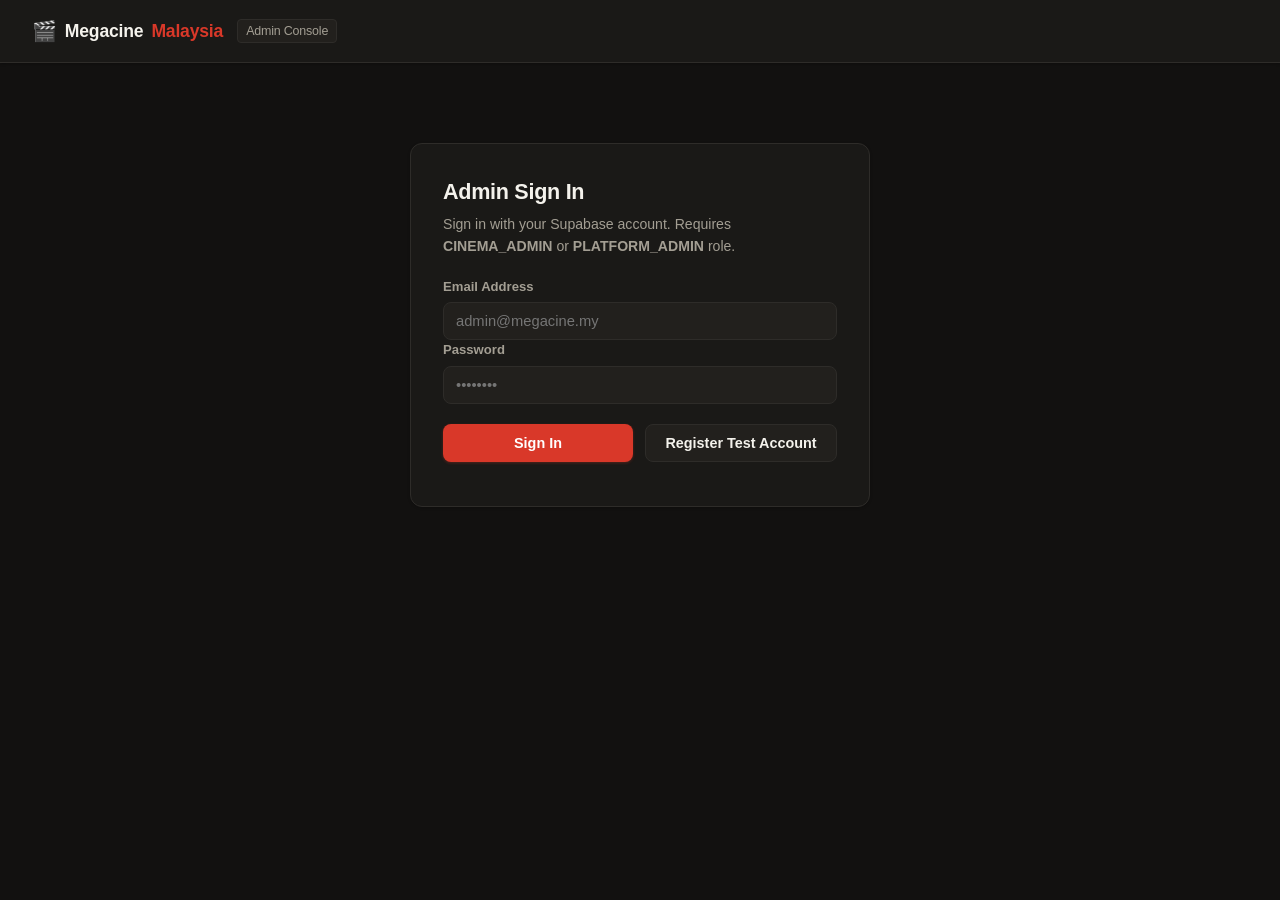
==== commit 8eb837b1: "feat(ui): switch admin-web and mobile-app to warm dark charcoal cinema theme (v1.1.2)" ====
--- a/admin-web/index.html
+++ b/admin-web/index.html
@@ -1,10 +1,11 @@
 ﻿<!DOCTYPE html>
-<html lang="en">
+<html lang="en" class="dark">
 <head>
   <meta charset="UTF-8" />
   <meta name="viewport" content="width=device-width, initial-scale=1.0" />
+  <meta name="color-scheme" content="dark" />
   <title>Megacine Malaysia — Cinema Admin Portal</title>
-  <link rel="stylesheet" href="styles.css?v=3" />
+  <link rel="stylesheet" href="styles.css?v=4" />
 </head>
 <body>
   <header class="topbar">
@@ -265,9 +266,74 @@
     </div>
   </div>
 
+  <!-- Edit Movie Dialog -->
+  <dialog id="editMovieDialog" class="edit-dialog" aria-labelledby="editMovieDialogTitle">
+    <div class="edit-dialog-header">
+      <h3 id="editMovieDialogTitle">Edit Movie</h3>
+      <button type="button" id="closeEditMovieBtn" class="btn btn-secondary btn-sm" aria-label="Close edit movie dialog">Close</button>
+    </div>
+    <div class="edit-dialog-body">
+      <div id="editMovieError" class="edit-dialog-error hidden" role="alert"></div>
+      <form id="editMovieForm" class="edit-dialog-form" novalidate>
+        <div class="field">
+          <label for="editMovieTitle">Title *</label>
+          <input id="editMovieTitle" name="title" type="text" required maxlength="200" />
+        </div>
+        <div class="field">
+          <label for="editMovieDuration">Duration (mins) *</label>
+          <input id="editMovieDuration" name="duration_minutes" type="number" class="tabular" min="1" max="600" required />
+        </div>
+        <div class="field">
+          <label for="editMovieRating">Rating</label>
+          <input id="editMovieRating" name="rating" type="text" maxlength="15" placeholder="P12 / 16 / U" />
+        </div>
+        <div class="field">
+          <label for="editMovieLanguage">Language</label>
+          <input id="editMovieLanguage" name="language" type="text" maxlength="50" />
+        </div>
+        <div class="field">
+          <label for="editMovieGenre">Genre</label>
+          <input id="editMovieGenre" name="genre" type="text" maxlength="50" placeholder="Sci-Fi / Action / Drama" />
+        </div>
+        <div class="field">
+          <label for="editMovieStatus">Status</label>
+          <select id="editMovieStatus" name="status">
+            <option value="NOW_SHOWING">NOW_SHOWING</option>
+            <option value="COMING_SOON">COMING_SOON</option>
+            <option value="ARCHIVED">ARCHIVED</option>
+          </select>
+        </div>
+        <div class="field">
+          <label for="editMovieSelectionWeek">Selection Week</label>
+          <input id="editMovieSelectionWeek" name="selection_week" type="text" class="tabular" maxlength="20" placeholder="2026-W48" />
+        </div>
+        <div class="field">
+          <label for="editMovieReleaseDate">Release Date</label>
+          <input id="editMovieReleaseDate" name="release_date" type="date" class="tabular" />
+        </div>
+        <div class="field span-full">
+          <label for="editMoviePosterUrl">Poster URL</label>
+          <input id="editMoviePosterUrl" name="poster_url" type="url" maxlength="500" placeholder="https://..." />
+        </div>
+        <div class="field span-full">
+          <label for="editMovieTrailerUrl">YouTube Trailer URL</label>
+          <input id="editMovieTrailerUrl" name="trailer_url" type="url" maxlength="500" placeholder="https://youtu.be/..." />
+        </div>
+        <div class="field span-full">
+          <label for="editMovieSynopsis">Synopsis</label>
+          <textarea id="editMovieSynopsis" name="synopsis" rows="3" placeholder="Short plot summary..."></textarea>
+        </div>
+      </form>
+    </div>
+    <div class="edit-dialog-footer">
+      <button type="button" id="cancelEditMovieBtn" class="btn btn-secondary">Cancel</button>
+      <button type="submit" form="editMovieForm" id="saveEditMovieBtn" class="btn btn-primary">Save Changes</button>
+    </div>
+  </dialog>
+
   <div id="toast" class="toast hidden" role="status" aria-live="polite"></div>
 
-  <script src="config.js?v=3"></script>
-  <script src="app.js?v=3"></script>
+  <script src="config.js?v=4"></script>
+  <script src="app.js?v=4"></script>
 </body>
 </html>
--- a/admin-web/styles.css
+++ b/admin-web/styles.css
@@ -1,44 +1,44 @@
 ﻿/* ==========================================================================
-   Megacine Malaysia — Admin Web Design System (Track A: Warm Organic Paper & Dark Stage)
+   Megacine Malaysia — Admin Web Design System (Track B: Deep Charcoal Warm Black)
    ========================================================================== */
 
 :root {
-  /* 60% Background Base */
-  --bg: #FAF9F5;
-  --bg-subtle: #F3F1EA;
-  --surface: #FFFFFF;
-  --surface-alt: #F9F8F4;
+  /* 60% Background Base (Deep Charcoal Warm Black) */
+  --bg: #121110;
+  --bg-subtle: #191816;
+  --surface: #1A1917;
+  --surface-alt: #22201D;
 
   /* 30% Structural Surface & Text */
-  --border: #E2DFD7;
-  --border-strong: #D1CEC5;
-  --text: #191918;
-  --muted: #62605B;
-  --muted-light: #8C8982;
-
-  /* 10% Cinema Accent (Classic Crimson #C83E2B) */
-  --primary: #C83E2B;
-  --primary-hover: #A93221;
-  --primary-light: rgba(200, 62, 43, 0.1);
-  --primary-focus: rgba(200, 62, 43, 0.28);
-
-  /* Semantic Status Colors (WCAG AA Compliant) */
-  --success: #0D8A5F;
-  --success-bg: rgba(13, 138, 95, 0.12);
-  --warning: #B45309;
-  --warning-bg: rgba(180, 83, 9, 0.12);
-  --danger: #C83E2B;
-  --danger-bg: rgba(200, 62, 43, 0.12);
-  --info: #0284C7;
-  --info-bg: rgba(2, 132, 199, 0.12);
-  --gray-badge: #64748B;
-  --gray-badge-bg: rgba(100, 116, 139, 0.12);
-  --vip: #8B5CF6;
-
-  /* Cinema Dark Stage (Auditorium Seat Map) */
-  --stage-bg: #191918;
-  --stage-border: #2C2B29;
-  --stage-text: #F3F1EA;
+  --border: #2E2C29;
+  --border-strong: #3E3B37;
+  --text: #F4F2EC;
+  --muted: #A39E93;
+  --muted-light: #6E6A63;
+
+  /* 10% Cinema Accent (Cinema Crimson #D93829 / #C83E2B) */
+  --primary: #D93829;
+  --primary-hover: #C83E2B;
+  --primary-light: rgba(217, 56, 41, 0.15);
+  --primary-focus: rgba(217, 56, 41, 0.35);
+
+  /* Semantic Status Colors (WCAG AA Compliant on Dark) */
+  --success: #34D399;
+  --success-bg: rgba(52, 211, 153, 0.15);
+  --warning: #FCD34D;
+  --warning-bg: rgba(252, 211, 77, 0.15);
+  --danger: #FCA5A5;
+  --danger-bg: rgba(252, 165, 165, 0.15);
+  --info: #38BDF8;
+  --info-bg: rgba(56, 189, 248, 0.15);
+  --gray-badge: #94A3B8;
+  --gray-badge-bg: rgba(148, 163, 184, 0.15);
+  --vip: #D4A853;
+
+  /* Cinema Dark Stage (Auditorium Seat Map & Deep Stage) */
+  --stage-bg: #0C0B0A;
+  --stage-border: #2E2C29;
+  --stage-text: #F4F2EC;
 }
 
 * {
@@ -54,6 +54,7 @@
   line-height: 1.5;
   min-height: 100vh;
   -webkit-font-smoothing: antialiased;
+  color-scheme: dark;
 }
 
 .hidden {
@@ -73,7 +74,7 @@
   position: sticky;
   top: 0;
   z-index: 100;
-  box-shadow: 0 1px 3px rgba(0, 0, 0, 0.02);
+  box-shadow: 0 1px 3px rgba(0, 0, 0, 0.3);
 }
 
 .brand {
@@ -83,6 +84,7 @@
   display: flex;
   align-items: center;
   gap: 8px;
+  color: var(--text);
 }
 
 .brand span {
@@ -97,7 +99,7 @@
   font-size: 0.78rem;
   font-weight: 500;
   color: var(--muted);
-  background: var(--bg-subtle);
+  background: var(--surface-alt);
   padding: 2px 8px;
   border-radius: 4px;
   margin-left: 6px;
@@ -112,7 +114,7 @@
 }
 
 .user-badge {
-  background: var(--bg-subtle);
+  background: var(--surface-alt);
   border: 1px solid var(--border);
   padding: 4px 12px;
   border-radius: 6px;
@@ -136,7 +138,7 @@
   border-radius: 12px;
   padding: 24px;
   margin-bottom: 24px;
-  box-shadow: 0 1px 3px rgba(0, 0, 0, 0.02);
+  box-shadow: 0 1px 3px rgba(0, 0, 0, 0.2);
 }
 
 .auth-card {
@@ -228,7 +230,7 @@
 }
 
 .tab-btn:hover {
-  background: var(--bg-subtle);
+  background: var(--surface-alt);
   color: var(--text);
   border-color: var(--border-strong);
 }
@@ -237,7 +239,7 @@
   background: var(--primary);
   color: #FFFFFF;
   border-color: var(--primary);
-  box-shadow: 0 2px 4px rgba(200, 62, 43, 0.2);
+  box-shadow: 0 2px 6px rgba(217, 56, 41, 0.3);
 }
 
 /* --------------------------------------------------------------------------
@@ -266,13 +268,14 @@
 }
 
 input, select, textarea {
-  background: var(--surface);
+  background: var(--surface-alt);
   color: var(--text);
   border: 1px solid var(--border);
   border-radius: 8px;
   padding: 10px 12px;
   font-size: 0.92rem;
   font-family: inherit;
+  color-scheme: dark;
   transition: border-color 150ms ease, box-shadow 150ms ease;
 }
 
@@ -317,7 +320,7 @@
 .ai-group select {
   padding: 8px 12px;
   font-size: 0.85rem;
-  background: var(--bg-subtle);
+  background: var(--surface);
 }
 
 /* --------------------------------------------------------------------------
@@ -343,12 +346,12 @@
 .btn-primary {
   background: var(--primary);
   color: #FFFFFF;
-  box-shadow: 0 1px 2px rgba(200, 62, 43, 0.2);
+  box-shadow: 0 1px 3px rgba(217, 56, 41, 0.3);
 }
 
 .btn-primary:hover {
   background: var(--primary-hover);
-  box-shadow: 0 2px 6px rgba(200, 62, 43, 0.3);
+  box-shadow: 0 2px 6px rgba(217, 56, 41, 0.4);
 }
 
 .btn-secondary {
@@ -358,25 +361,25 @@
 }
 
 .btn-secondary:hover {
-  background: var(--bg-subtle);
+  background: var(--border);
   border-color: var(--border-strong);
 }
 
 .btn-danger {
   background: var(--danger-bg);
   color: var(--danger);
-  border: 1px solid rgba(200, 62, 43, 0.3);
+  border: 1px solid rgba(252, 165, 165, 0.3);
 }
 
 .btn-danger:hover {
   background: var(--danger);
-  color: #FFFFFF;
+  color: #121110;
 }
 
 .btn-ai {
   background: var(--primary-light);
   color: var(--primary);
-  border: 1px solid rgba(200, 62, 43, 0.25);
+  border: 1px solid rgba(217, 56, 41, 0.3);
   font-weight: 700;
 }
 
@@ -461,31 +464,31 @@
 .badge-green {
   background: var(--success-bg);
   color: var(--success);
-  border: 1px solid rgba(13, 138, 95, 0.2);
+  border: 1px solid rgba(52, 211, 153, 0.25);
 }
 
 .badge-amber {
   background: var(--warning-bg);
   color: var(--warning);
-  border: 1px solid rgba(180, 83, 9, 0.2);
+  border: 1px solid rgba(252, 211, 77, 0.25);
 }
 
 .badge-red {
   background: var(--danger-bg);
   color: var(--danger);
-  border: 1px solid rgba(200, 62, 43, 0.2);
+  border: 1px solid rgba(252, 165, 165, 0.25);
 }
 
 .badge-blue {
   background: var(--info-bg);
   color: var(--info);
-  border: 1px solid rgba(2, 132, 199, 0.2);
+  border: 1px solid rgba(56, 189, 248, 0.25);
 }
 
 .badge-gray {
   background: var(--gray-badge-bg);
   color: var(--gray-badge);
-  border: 1px solid rgba(100, 116, 139, 0.2);
+  border: 1px solid rgba(148, 163, 184, 0.25);
 }
 
 .order-filter-bar {
@@ -500,8 +503,8 @@
 .modal-backdrop {
   position: fixed;
   inset: 0;
-  background: rgba(25, 25, 24, 0.75);
-  backdrop-filter: blur(4px);
+  background: rgba(12, 11, 10, 0.82);
+  backdrop-filter: blur(6px);
   display: flex;
   align-items: center;
   justify-content: center;
@@ -519,7 +522,7 @@
   max-width: 760px;
   max-height: 90vh;
   overflow-y: auto;
-  box-shadow: 0 20px 40px rgba(0, 0, 0, 0.2);
+  box-shadow: 0 25px 50px rgba(0, 0, 0, 0.5);
   animation: scaleIn 150ms cubic-bezier(0.16, 1, 0.3, 1);
 }
 
@@ -602,32 +605,32 @@
 }
 
 .seat-AVAILABLE {
-  background: rgba(13, 138, 95, 0.2);
-  border-color: var(--success);
+  background: #282623;
+  border: 1px solid #5C5852;
   color: #34D399;
 }
 
 .seat-HELD {
-  background: rgba(180, 83, 9, 0.25);
-  border-color: var(--warning);
+  background: rgba(252, 211, 77, 0.22);
+  border: 1px solid var(--warning);
   color: #FCD34D;
 }
 
 .seat-SOLD {
-  background: rgba(200, 62, 43, 0.25);
-  border-color: var(--danger);
-  color: #FCA5A5;
+  background: #161514;
+  border: 1px solid #2E2C29;
+  color: #4A4742;
 }
 
 .seat-BLOCKED {
-  background: rgba(100, 116, 139, 0.2);
-  border-color: #64748B;
-  color: #94A3B8;
+  background: rgba(148, 163, 184, 0.1);
+  border: 1px solid #475569;
+  color: #64748B;
 }
 
 .seat-vip {
-  box-shadow: inset 0 -3px 0 var(--vip);
-  border-color: rgba(139, 92, 246, 0.6);
+  border-color: var(--vip) !important;
+  border-width: 1.5px !important;
 }
 
 .legend {
@@ -638,7 +641,7 @@
   font-size: 0.8rem;
   color: var(--muted);
   flex-wrap: wrap;
-  background: var(--bg-subtle);
+  background: var(--surface-alt);
   padding: 12px;
   border-radius: 8px;
   border: 1px solid var(--border);
@@ -658,10 +661,10 @@
   display: inline-block;
 }
 
-.legend-dot.seat-AVAILABLE { background: #34D399; }
+.legend-dot.seat-AVAILABLE { background: #5C5852; }
 .legend-dot.seat-HELD { background: #FCD34D; }
-.legend-dot.seat-SOLD { background: #FCA5A5; }
-.legend-dot.seat-BLOCKED { background: #94A3B8; }
+.legend-dot.seat-SOLD { background: #2E2C29; }
+.legend-dot.seat-BLOCKED { background: #64748B; }
 .legend-dot.seat-vip { background: var(--vip); }
 
 /* --------------------------------------------------------------------------
@@ -675,7 +678,7 @@
   border-radius: 10px;
   background: var(--surface);
   border: 1px solid var(--border);
-  box-shadow: 0 10px 30px rgba(0, 0, 0, 0.12);
+  box-shadow: 0 10px 30px rgba(0, 0, 0, 0.4);
   z-index: 1100;
   max-width: 400px;
   font-size: 0.9rem;
@@ -685,13 +688,13 @@
 
 .toast.error {
   border-color: var(--danger);
-  background: #FFF5F5;
+  background: var(--danger-bg);
   color: var(--danger);
 }
 
 .toast.success {
   border-color: var(--success);
-  background: #F0FDF4;
+  background: var(--success-bg);
   color: var(--success);
 }
 
@@ -744,4 +747,109 @@
   .card {
     padding: 16px;
   }
-}
+  .edit-dialog {
+    width: calc(100vw - 24px);
+    max-height: calc(100vh - 24px);
+  }
+  .edit-dialog-form {
+    grid-template-columns: 1fr;
+  }
+}
+
+/* --------------------------------------------------------------------------
+   Edit Movie Dialog (<dialog>)
+   -------------------------------------------------------------------------- */
+.edit-dialog {
+  margin: auto;
+  width: min(680px, calc(100vw - 32px));
+  max-height: calc(100vh - 48px);
+  border: 1px solid var(--border);
+  border-radius: 12px;
+  background: var(--surface);
+  color: var(--text);
+  padding: 0;
+  box-shadow: 0 25px 60px rgba(0, 0, 0, 0.6);
+  overflow: hidden;
+  display: flex;
+  flex-direction: column;
+}
+
+.edit-dialog:not([open]) {
+  display: none;
+}
+
+.edit-dialog::backdrop {
+  background: rgba(12, 11, 10, 0.82);
+  backdrop-filter: blur(4px);
+  transition: opacity 180ms cubic-bezier(0.16, 1, 0.3, 1);
+}
+
+.edit-dialog[open] {
+  animation: dialogIn 180ms cubic-bezier(0.16, 1, 0.3, 1);
+}
+
+@keyframes dialogIn {
+  from { opacity: 0; transform: translateY(6px) scale(0.985); }
+  to { opacity: 1; transform: translateY(0) scale(1); }
+}
+
+.edit-dialog-header {
+  display: flex;
+  justify-content: space-between;
+  align-items: center;
+  padding: 16px 20px;
+  border-bottom: 1px solid var(--border);
+  background: var(--surface);
+}
+
+.edit-dialog-header h3 {
+  font-size: 1.05rem;
+  font-weight: 700;
+  color: var(--text);
+}
+
+.edit-dialog-body {
+  padding: 20px;
+  overflow-y: auto;
+  flex: 1;
+}
+
+.edit-dialog-error {
+  margin-bottom: 14px;
+  padding: 10px 12px;
+  border-radius: 8px;
+  border: 1px solid rgba(252, 165, 165, 0.35);
+  background: var(--danger-bg);
+  color: var(--danger);
+  font-size: 0.85rem;
+  font-weight: 600;
+}
+
+.edit-dialog-form {
+  display: grid;
+  grid-template-columns: repeat(2, minmax(0, 1fr));
+  gap: 14px 16px;
+}
+
+.edit-dialog-form .span-full {
+  grid-column: 1 / -1;
+}
+
+.edit-dialog-form .tabular {
+  font-variant-numeric: tabular-nums;
+}
+
+.edit-dialog-footer {
+  display: flex;
+  justify-content: flex-end;
+  gap: 10px;
+  padding: 14px 20px;
+  border-top: 1px solid var(--border);
+  background: var(--surface-alt);
+}
+
+@media (max-width: 640px) {
+  .edit-dialog-form {
+    grid-template-columns: 1fr;
+  }
+}
